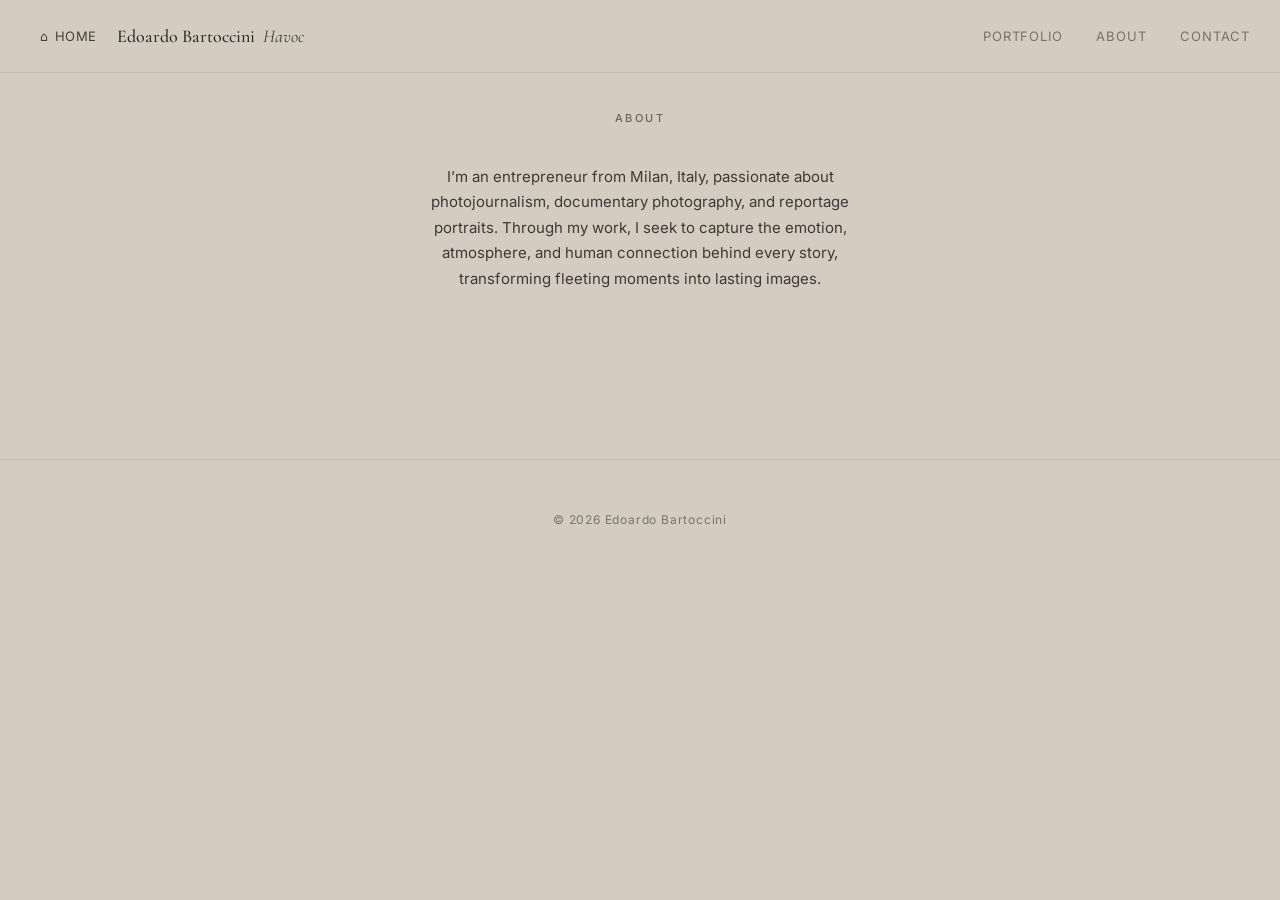
==== static/html/about.html @ f5fffda4 "Update projects overview and remove Beside Human Eye Co-authored-by: Copilot <223556219+Copilot@user" ====
<!DOCTYPE html>
<html lang="en">
<head>
    <meta charset="UTF-8">
    <meta name="viewport" content="width=device-width, initial-scale=1.0">
    <title>About — Edoardo Bartoccini</title>
    <link rel="preconnect" href="https://fonts.googleapis.com">
    <link rel="preconnect" href="https://fonts.gstatic.com" crossorigin>
    <link href="https://fonts.googleapis.com/css2?family=Cormorant+Garamond:ital,wght@0,400;0,500;1,400&family=Inter:wght@400;500&display=swap" rel="stylesheet">
    <link rel="stylesheet" href="../css/main.css">
</head>
<body>
<header>
    <div class="logo-wrap">
        <a class="home-mark" href="../../index.html" aria-label="Return to the home screen" title="Return to the home screen"><span aria-hidden="true">⌂</span><span>Home</span></a>
        <a class="logo" href="../../index.html">Edoardo Bartoccini <em>Havoc</em></a>
    </div>
    <nav>
        <div class="portfolio-dropdown">
            <button class="portfolio-toggle" type="button" aria-expanded="false" aria-controls="portfolio-menu">Portfolio</button>
            <ul class="portfolio-menu" id="portfolio-menu" hidden>
                <li><a href="projects.html">All Projects</a></li>
                <li><a href="reportage.html">Reportage</a></li>
                <li><a href="liminalis.html">Liminalis</a></li>
            </ul>
        </div>
        <a href="about.html">About</a>
        <a href="contacts.html">Contact</a>
    </nav>
</header>
<main>
    <section id="about" class="section active">
        <h2 class="section-title">About</h2>
        <div class="content">
            <p>I’m an entrepreneur from Milan, Italy, passionate about photojournalism, documentary photography, and reportage portraits. Through my work, I seek to capture the emotion, atmosphere, and human connection behind every story, transforming fleeting moments into lasting images.</p>
        </div>
    </section>
</main>
<footer>© 2026 Edoardo Bartoccini</footer>
<script src="../javascript/main.js"></script>
</body>
</html>
---- static/css/main.css ----
@import url('https://fonts.googleapis.com/css2?family=Cormorant+Garamond:ital,wght@0,400;0,500;1,400&family=Inter:wght@400;500&display=swap');

* {
    margin: 0;
    padding: 0;
    box-sizing: border-box;
}

body {
    font-family: 'Inter', system-ui, sans-serif;
    background: #d4ccc0;
    color: #2a2724;
    line-height: 1.6;
}

header {
    position: fixed;
    top: 0;
    left: 0;
    right: 0;
    background: rgba(212, 204, 192, .96);
    backdrop-filter: blur(12px);
    border-bottom: 1px solid #c4bbb0;
    z-index: 100;
    padding: 18px 30px;
    display: flex;
    justify-content: space-between;
    align-items: center;
}

.logo-wrap {
    display: flex;
    align-items: center;
    gap: 10px;
}

.home-mark {
    display: inline-flex;
    align-items: center;
    justify-content: center;
    gap: 6px;
    min-width: 36px;
    height: 36px;
    padding: 0 10px;
    font-size: 13px;
    color: #2a2724;
    opacity: .85;
    cursor: pointer;
    transition: opacity .2s ease;
    line-height: 1;
    letter-spacing: .5px;
    text-transform: uppercase;
    text-decoration: none;
}

.home-mark:hover {
    opacity: 1;
}

.home-mark:focus-visible {
    outline: 2px solid currentColor;
    outline-offset: 3px;
}

.logo {
    font-family: 'Cormorant Garamond', serif;
    font-size: 18px;
    font-weight: 500;
    cursor: pointer;
    text-decoration: none;
    color: inherit;
}

.logo em {
    font-style: italic;
    font-weight: 400;
    opacity: .85;
    margin-left: 4px;
}

        nav {
            display: flex;
            flex-wrap: wrap;
            align-items: center;
            justify-content: flex-end;
            gap: 8px 0;
        }

        nav a,
        .portfolio-toggle {
            color: #2a2724;
            text-decoration: none;
            font-size: 13px;
            margin-left: 34px;
            opacity: .55;
            letter-spacing: .8px;
            text-transform: uppercase;
            cursor: pointer;
            transition: opacity .3s;
            font-family: inherit;
        }

        nav a:hover,
        .portfolio-toggle:hover {
            opacity: 1
        }

        .portfolio-dropdown {
            min-width: 0;
        }

        .portfolio-toggle {
            padding: 0;
            border: 0;
            background: transparent;
        }

        .portfolio-toggle:focus-visible,
        nav a:focus-visible {
            outline: 2px solid currentColor;
            outline-offset: 4px;
        }

        .portfolio-menu {
            list-style: none;
            padding: 6px 0 0;
        }

        .portfolio-menu a {
            display: inline-block;
            margin: 0;
            padding: 8px 0;
            transition: opacity .2s ease, transform .2s ease;
        }

        .portfolio-menu a:hover {
            transform: translateX(3px);
        }

        main {
            max-width: 920px;
            margin: 0 auto;
            padding: 110px 24px 80px
        }

        .section {
            display: none
        }

        .section.active {
            display: block
        }

        .home {
            text-align: center;
            padding: 20px 0 30px
        }

        .home .big {
            font-family: 'Cormorant Garamond', serif;
            font-size: 42px;
            font-weight: 400;
            letter-spacing: -1px;
            margin-bottom: 60px;
            line-height: 1.1
        }

        .home .phrase {
            font-family: 'Cormorant Garamond', serif;
            font-size: 19px;
            max-width: 460px;
            margin: 0 auto 50px;
            line-height: 1.55;
            opacity: .9
        }

        .home .bottom {
            margin-top: 70px
        }

        .home .name {
            font-size: 13px;
            letter-spacing: 3px;
            text-transform: uppercase;
            opacity: .55;
            margin-bottom: 6px
        }

        .home .sub {
            font-size: 12px;
            color: #5e5953;
            letter-spacing: 1.5px;
            text-transform: uppercase
        }

        .home .portfolio-link {
            display: inline-flex;
            align-items: center;
            justify-content: center;
            margin: 38px auto 0;
            padding: 11px 24px;
            border: 1px solid #2a2724;
            border-radius: 5px;
            color: #fff;
            background: #2a2724;
            text-decoration: none;
            font-size: 12px;
            letter-spacing: 1.2px;
            text-transform: uppercase;
            transition: color .25s ease, background-color .25s ease, border-color .25s ease;
        }

        .home .portfolio-link:hover,
        .home .portfolio-link:focus-visible {
            color: #2a2724;
            background: transparent;
            border-color: #2a2724;
        }

        .section-title {
            font-size: 11px;
            font-weight: 500;
            letter-spacing: 2.5px;
            text-transform: uppercase;
            color: #6b655e;
            margin-bottom: 36px;
            text-align: center
        }

        .back-link,
        .back-to-projects {
            display: inline-flex;
            align-items: center;
            gap: 8px;
            min-height: 44px;
            margin-bottom: 14px;
            padding: 10px 14px;
            color: #6b655e;
            font-size: 12px;
            letter-spacing: .5px;
            text-decoration: none;
            transition: color .2s ease;
        }

        .back-link span,
        .back-to-projects span {
            font-size: 17px;
            line-height: 1;
            transition: transform .2s ease;
        }

        .back-link:hover,
        .back-link:focus-visible,
        .back-to-projects:hover,
        .back-to-projects:focus-visible {
            color: #2a2724;
        }

        .back-link:hover span,
        .back-link:focus-visible span,
        .back-to-projects:hover span,
        .back-to-projects:focus-visible span {
            transform: translateX(-3px);
        }

        .project-list {
            display: grid;
            grid-template-columns: repeat(auto-fit, minmax(min(100%, 220px), 1fr));
            gap: 16px;
        }

        .project-item {
            display: flex;
            min-height: 150px;
            align-items: flex-end;
            justify-content: space-between;
            gap: 16px;
            padding: 22px;
            border: 1px solid #bfb6aa;
            background: rgba(255, 255, 255, .12);
            font-family: 'Cormorant Garamond', serif;
            font-size: 25px;
            color: #2a2724;
            cursor: pointer;
            text-decoration: none;
            transition: background .25s ease, border-color .25s ease, transform .25s ease;
        }

        .project-item:hover {
            background: rgba(255, 255, 255, .3);
            border-color: #8f877d;
            transform: translateY(-3px);
        }

        .project-name {
            line-height: 1.15;
        }

        .project-arrow {
            font-family: 'Inter', system-ui, sans-serif;
            font-size: 16px;
            transition: transform .25s ease;
        }

        .project-item:hover .project-arrow,
        .project-item:focus-visible .project-arrow {
            transform: translate(3px, -3px);
        }

        .project-item:focus-visible {
            outline: 2px solid currentColor;
            outline-offset: 3px;
        }

        .project-gallery {
            display: none
        }

        .project-gallery.active {
            display: block
        }

        .back {
            display: inline-block;
            margin-bottom: 28px;
            font-size: 13px;
            color: #6b655e;
            cursor: pointer;
            letter-spacing: .5px
        }

        .back:hover {
            color: #2a2724
        }

        .slider-wrap {
            position: relative
        }

        .slider {
            display: flex;
            overflow-x: auto;
            scroll-snap-type: x mandatory;
            -webkit-overflow-scrolling: touch;
            gap: 28px;
            padding: 10px 0 30px;
            scrollbar-width: none
        }

        .slider::-webkit-scrollbar {
            display: none
        }

        .slide {
            flex: 0 0 auto;
            width: min(82vw, 680px);
                    scroll-snap-align: center;
                    /* center slide content so images don't stretch full height */
                    display: flex;
                    align-items: center;
                    justify-content: center;
                }

                /* Moments gallery: show one image at a time and keep it vertically bounded */
                #the-moments-slider {
                    gap: 0;
                    padding-bottom: 16px;
                    overflow: hidden;
                }

                #the-moments-slider .slide {
                    flex: 0 0 100%;
                    width: 100%;
                    min-width: 100%;
                    max-width: 100%;
                    scroll-snap-align: start;
                    display: flex;
                                    flex-direction: column; /* stack image and caption vertically */
                                    align-items: center;
                                    justify-content: center;
                                    gap: 18px;
                                    padding: 18px 0;
                                }

                /* constrain images so they never exceed the viewport height and avoid vertical scrolling */
                .slide img {
                    max-height: 70vh;
                    width: auto;
                    max-width: 100%;
                    display: block;
                    cursor: pointer;
                    border-radius: 0;
                    object-fit: contain;
                }

                /* For other galleries keep a sane maximum height as well */
                .slider .slide img {
                    max-height: 60vh;
                }

        .slide .caption {
            font-size: 13px;
            color: #5e5953;
                    margin-top: 0;
            letter-spacing: .3px;
            line-height: 1.5;
                    text-align: center;
                    padding: 0 8px;
                    max-width: 760px;
                }

        .arrow {
            position: absolute;
                    top: 50%;
            transform: translateY(-50%);
            width: 28px;
            height: 28px;
                    border: 1px solid rgba(42, 39, 36, .2);
                    background: rgba(212, 204, 192, .88);
            color: #2a2724;
            font-size: 22px;
            line-height: 1;
            cursor: pointer;
            display: flex;
            align-items: center;
            justify-content: center;
            transition: all .25s;
                    z-index: 10;
            padding: 0;
            border-radius: 50%;
                    backdrop-filter: blur(3px);
                    box-shadow: 0 2px 8px rgba(42, 39, 36, .08);
                }

                .arrow:hover {
                    background: rgba(42, 39, 36, .94);
                    color: #d4ccc0;
                    border-color: rgba(42, 39, 36, .94)
                }

                .arrow.left {
                    left: -64px;
                }

                .arrow.right {
                    right: -64px;
                }

        .lightbox {
            display: none;
            position: fixed;
            inset: 0;
            background: rgba(25, 22, 18, .95);
            z-index: 1000;
            justify-content: center;
            align-items: center;
           cursor: zoom-out;
           padding: 30px;
                }

                .lightbox.active {
           display: flex;
                }

                .lightbox-inner {
           position: relative;
           max-width: 96vw;
           max-height: 96vh;
           display: flex;
           flex-direction: column;
           align-items: center;
           justify-content: center;
           gap: 12px;
                }

                .lightbox img {
           max-width: 100%;
           max-height: 86vh;
           object-fit: contain;
           box-shadow: 0 12px 40px rgba(0,0,0,0.6);
           border-radius: 2px;
                }

                .lightbox-close {
           position: absolute;
           top: -10px;
           right: -10px;
           background: rgba(255,255,255,0.95);
           border: none;
           width: 34px;
           height: 34px;
           border-radius: 50%;
           font-size: 18px;
           cursor: pointer;
           box-shadow: 0 6px 20px rgba(0,0,0,0.35);
                }

                .lightbox-caption {
           color: #dcd6cf;
           font-size: 14px;
           max-width: 920px;
           text-align: center;
           opacity: 0.95;
                }

        .content {
            max-width: 440px;
            margin: 0 auto;
            text-align: center
        }

        .projects-content {
            max-width: none;
            text-align: left;
        }

        .content p {
            font-size: 15px;
            color: #3d3934;
            margin-bottom: 18px;
            line-height: 1.7
        }

        .content .detail {
            font-size: 13.5px;
            color: #5e5953;
            margin-top: 32px;
            line-height: 1.9
        }

        .content a {
            color: #2a2724;
            text-decoration: none;
            border-bottom: 1px solid #b5ada2;
            font-size: 14.5px;
            margin: 0 10px;
            transition: border-color .3s
        }

        .content a:hover {
            border-color: #2a2724
        }

        footer {
            text-align: center;
            padding: 50px 28px 40px;
            font-size: 12px;
            color: #7a746c;
            border-top: 1px solid #c4bbb0;
            margin-top: 70px;
            letter-spacing: .8px
        }

        @media(max-width:700px) {
            header {
                padding: 15px 18px
            }

            nav a,
            .portfolio-toggle {
                margin-left: 16px;
                font-size: 12px;
                min-height: 36px;
            }

            .portfolio-dropdown {
                display: flex;
                flex-direction: column;
                align-items: flex-start;
            }

            .portfolio-menu {
                padding: 0 0 0 16px;
            }

            main {
                padding: 95px 16px 60px
            }

            .home .big {
                font-size: 32px;
                margin-bottom: 40px
            }

            .home .phrase {
                font-size: 17px
            }

            .home .portfolio-link {
                margin-top: 30px;
                padding: 12px 22px;
                font-size: 11px;
                letter-spacing: 1px;
            }

            .project-item {
                min-height: 120px;
                padding: 18px;
                font-size: 22px;
            }

            .arrow {
                width: 28px;
                height: 28px;
                font-size: 18px
            }

            .arrow.left {
                left: 6px
            }

            .arrow.right {
                right: 6px
            }

            .slide {
                width: 88vw
            }
        }
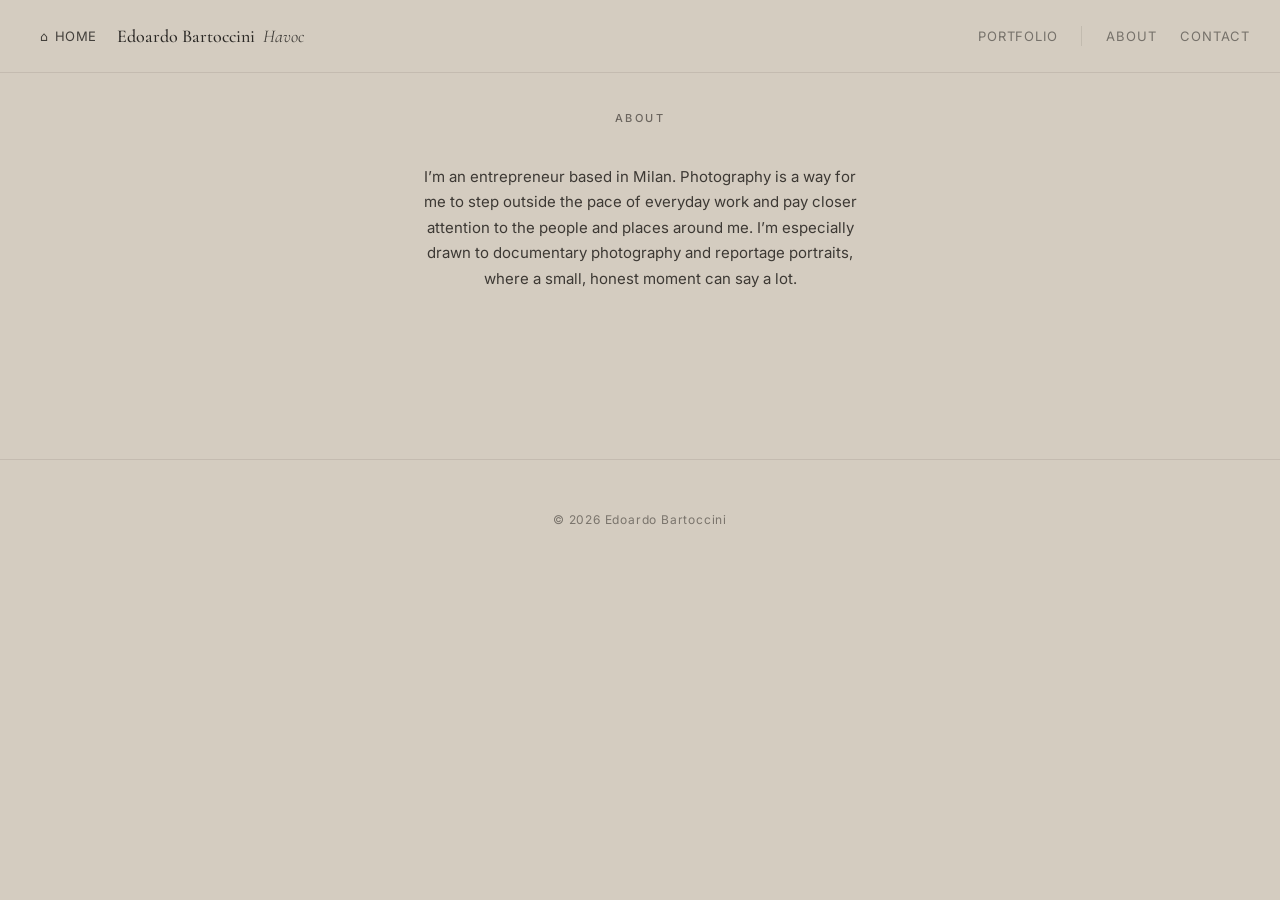
==== commit 811d9742: "Update About page copy Co-authored-by: Copilot <223556219+Copilot@users.noreply.github.com>" ====
--- a/static/html/about.html
+++ b/static/html/about.html
@@ -20,8 +20,6 @@
             <button class="portfolio-toggle" type="button" aria-expanded="false" aria-controls="portfolio-menu">Portfolio</button>
             <ul class="portfolio-menu" id="portfolio-menu" hidden>
                 <li><a href="projects.html">All Projects</a></li>
-                <li><a href="reportage.html">Reportage</a></li>
-                <li><a href="liminalis.html">Liminalis</a></li>
             </ul>
         </div>
         <a href="about.html">About</a>
@@ -32,7 +30,7 @@
     <section id="about" class="section active">
         <h2 class="section-title">About</h2>
         <div class="content">
-            <p>I’m an entrepreneur from Milan, Italy, passionate about photojournalism, documentary photography, and reportage portraits. Through my work, I seek to capture the emotion, atmosphere, and human connection behind every story, transforming fleeting moments into lasting images.</p>
+            <p>I’m an entrepreneur based in Milan. Photography is a way for me to step outside the pace of everyday work and pay closer attention to the people and places around me. I’m especially drawn to documentary photography and reportage portraits, where a small, honest moment can say a lot.</p>
         </div>
     </section>
 </main>
--- a/static/css/main.css
+++ b/static/css/main.css
@@ -109,6 +109,16 @@
             min-width: 0;
         }
 
+        nav > .portfolio-dropdown + a {
+            margin-left: 24px;
+            padding-left: 24px;
+            border-left: 1px solid #b5ada2;
+        }
+
+        nav > .portfolio-dropdown + a + a {
+            margin-left: 24px;
+        }
+
         .portfolio-toggle {
             padding: 0;
             border: 0;
@@ -152,8 +162,10 @@
         }
 
         .home {
+            position: relative;
             text-align: center;
-            padding: 20px 0 30px
+            padding: 20px 0 90px;
+            min-height: calc(100vh - 180px);
         }
 
         .home .big {
@@ -175,7 +187,12 @@
         }
 
         .home .bottom {
-            margin-top: 70px
+            position: absolute;
+            top: 24px;
+            right: 0;
+            bottom: auto;
+            margin-top: 0;
+            text-align: right;
         }
 
         .home .name {
@@ -183,7 +200,14 @@
             letter-spacing: 3px;
             text-transform: uppercase;
             opacity: .55;
-            margin-bottom: 6px
+            margin-bottom: 6px;
+        }
+
+        .home .name em {
+            font-style: normal;
+            letter-spacing: 2px;
+            margin-left: 8px;
+            font-weight: 600;
         }
 
         .home .sub {
@@ -214,6 +238,37 @@
         .home .portfolio-link:focus-visible {
             color: #2a2724;
             background: transparent;
+            border-color: #2a2724;
+        }
+
+        .home-actions {
+            display: flex;
+            flex-direction: column;
+            align-items: center;
+            gap: 10px;
+            margin-top: 18px;
+        }
+
+        .home-secondary-link {
+            display: inline-flex;
+            align-items: center;
+            justify-content: center;
+            min-width: 110px;
+            padding: 8px 18px;
+            border: 1px solid rgba(42, 39, 36, .35);
+            border-radius: 999px;
+            background: rgba(255, 255, 255, .08);
+            color: #2a2724;
+            text-decoration: none;
+            font-size: 11px;
+            letter-spacing: 1.4px;
+            text-transform: uppercase;
+            transition: background .2s ease, border-color .2s ease, opacity .2s ease;
+        }
+
+        .home-secondary-link:hover,
+        .home-secondary-link:focus-visible {
+            background: rgba(255, 255, 255, .18);
             border-color: #2a2724;
         }
 
@@ -551,46 +606,181 @@
             letter-spacing: .8px
         }
 
+        @media (min-width:701px) and (max-width:800px) {
+            .arrow.left {
+                left: 8px;
+            }
+
+            .arrow.right {
+                right: 8px;
+            }
+        }
+
         @media(max-width:700px) {
             header {
-                padding: 15px 18px
+                position: sticky;
+                flex-direction: column;
+                align-items: stretch;
+                gap: 8px;
+                padding: 10px 16px;
+            }
+
+            .logo-wrap {
+                width: 100%;
+                min-width: 0;
+                gap: 0;
+                justify-content: flex-end;
+            }
+
+            .home-mark {
+                flex-shrink: 0;
+                padding: 0 8px;
+                font-size: 12px;
+                opacity: .95;
+                position: relative;
+                padding-right: 10px;
+            }
+
+            .home-mark::after {
+                content: "";
+                position: absolute;
+                top: 50%;
+                right: 0;
+                width: 1px;
+                height: 18px;
+                background: rgba(42, 39, 36, 0.35);
+                transform: translateY(-50%);
+            }
+
+            .logo {
+                min-width: 0;
+                margin-left: 10px;
+                font-size: 17px;
+                white-space: nowrap;
+                text-align: right;
+            }
+
+            nav {
+                width: 100%;
+                flex-wrap: wrap;
+                align-items: flex-start;
+                justify-content: flex-start;
+                gap: 0 14px;
             }
 
             nav a,
             .portfolio-toggle {
-                margin-left: 16px;
-                font-size: 12px;
-                min-height: 36px;
+                display: inline-flex;
+                align-items: center;
+                margin: 0;
+                font-size: 13px;
+                min-height: 44px;
+                opacity: .75;
             }
 
             .portfolio-dropdown {
                 display: flex;
                 flex-direction: column;
                 align-items: flex-start;
+                flex: 0 0 auto;
+            }
+
+            nav > .portfolio-dropdown + a {
+                margin-left: 0;
+                padding-left: 14px;
+            }
+
+            nav > .portfolio-dropdown + a + a {
+                margin-left: 0;
             }
 
             .portfolio-menu {
-                padding: 0 0 0 16px;
+                padding: 0 0 4px 8px;
+            }
+
+            .portfolio-menu a {
+                min-height: 44px;
+                padding: 10px 0;
             }
 
             main {
-                padding: 95px 16px 60px
+                padding: 32px 16px 52px;
+            }
+
+            .section-title {
+                margin-bottom: 28px;
+                font-size: 12px;
+                color: #5e5953;
             }
 
             .home .big {
-                font-size: 32px;
-                margin-bottom: 40px
+                font-size: 34px;
+                margin-bottom: 32px;
+            }
+
+            .home {
+                padding: 8px 0 88px;
+                min-height: calc(100vh - 150px);
             }
 
             .home .phrase {
-                font-size: 17px
+                font-size: 18px;
+                margin-bottom: 36px;
+                opacity: 1;
+            }
+
+            .home .bottom {
+                position: static;
+                margin-top: 28px;
+                text-align: center;
+            }
+
+            .home .name {
+                font-size: 12px;
+                opacity: .75;
+                letter-spacing: 2px;
+            }
+
+            .home .sub {
+                font-size: 11px;
+                color: #4f4a45;
             }
 
             .home .portfolio-link {
-                margin-top: 30px;
+                margin-top: 24px;
                 padding: 12px 22px;
-                font-size: 11px;
+                font-size: 12px;
                 letter-spacing: 1px;
+            }
+
+            .home-actions {
+                margin-top: 14px;
+            }
+
+            .home-secondary-link {
+                min-width: 0;
+                width: min(180px, 76vw);
+                padding: 9px 14px;
+                font-size: 10px;
+                letter-spacing: 1.2px;
+            }
+
+            .back-link,
+            .back-to-projects {
+                min-height: 44px;
+                margin: 0 0 14px -8px;
+                padding: 4px 8px;
+                gap: 8px;
+                font-size: 13px;
+                color: #3d3934;
+            }
+
+            .back-link span,
+            .back-to-projects span {
+                position: relative;
+                top: -1px;
+                font-size: 19px;
+                font-weight: 500;
             }
 
             .project-item {
@@ -599,21 +789,50 @@
                 font-size: 22px;
             }
 
+            .slider {
+                gap: 16px;
+            }
+
+            #the-moments-slider .slide {
+                min-width: 100%;
+                padding: 12px 0;
+                gap: 14px;
+            }
+
+            #the-moments-slider .slide img,
+            .slider .slide img {
+                max-height: 52vh;
+            }
+
+            .slide .caption {
+                font-size: 13px;
+                color: #4f4a45;
+                padding: 0 26px;
+            }
+
             .arrow {
                 width: 28px;
                 height: 28px;
-                font-size: 18px
+                font-size: 18px;
+                top: 42%;
             }
 
             .arrow.left {
-                left: 6px
+                left: 4px;
             }
 
             .arrow.right {
-                right: 6px
+                right: 4px;
             }
 
             .slide {
-                width: 88vw
+                width: calc(100vw - 48px);
+            }
+
+            footer {
+                margin-top: 44px;
+                padding: 32px 18px 28px;
+                font-size: 13px;
+                color: #625c55;
             }
         }
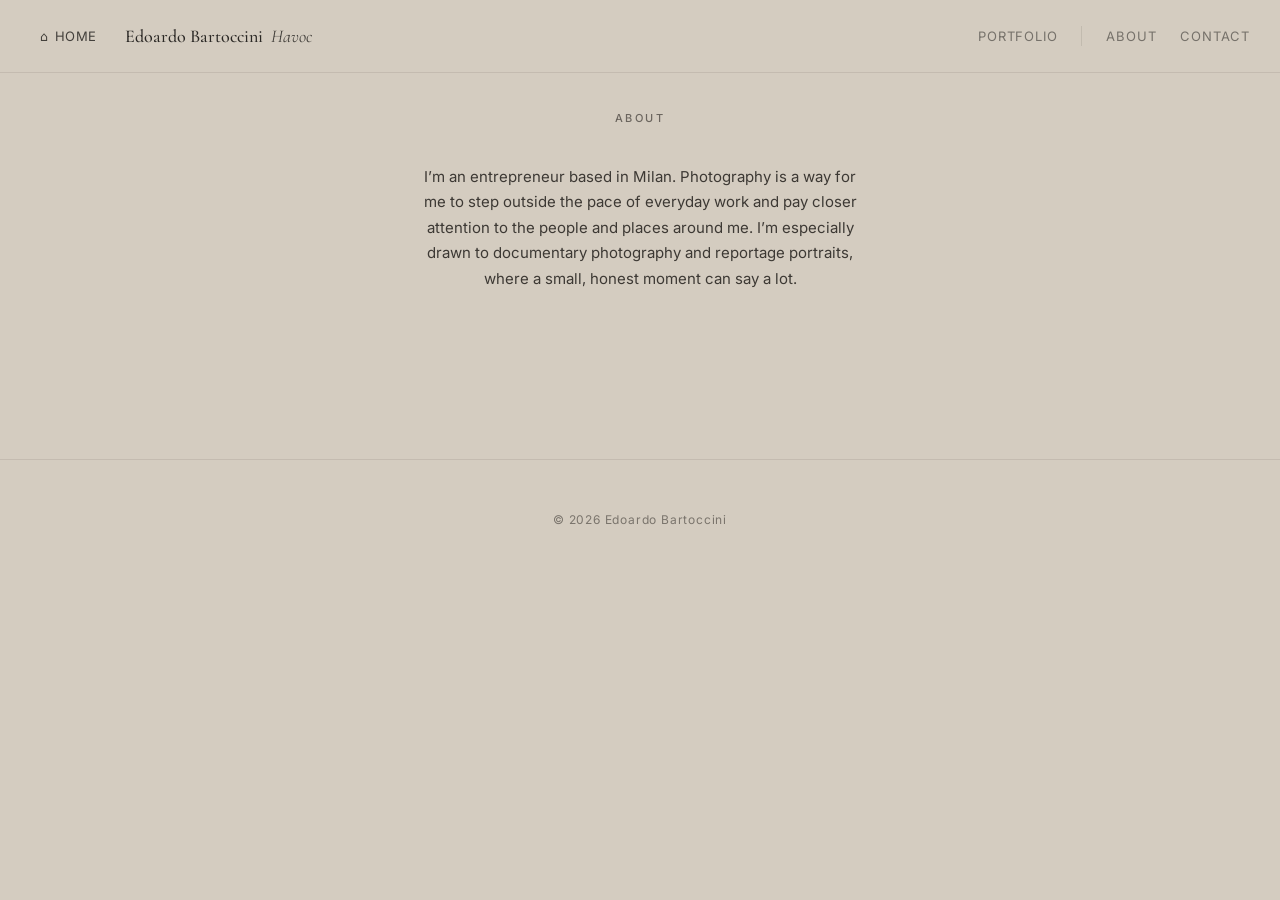
==== commit 6ed48c9c: "Fix projects page to show categories and repair navigation Co-authored-by: Copilot <223556219+Copilo" ====
--- a/static/html/about.html
+++ b/static/html/about.html
@@ -19,7 +19,12 @@
         <div class="portfolio-dropdown">
             <button class="portfolio-toggle" type="button" aria-expanded="false" aria-controls="portfolio-menu">Portfolio</button>
             <ul class="portfolio-menu" id="portfolio-menu" hidden>
-                <li><a href="projects.html">All Projects</a></li>
+                <li><a href="reportage.html">Reportage</a>
+                    <ul><li><a href="liminalis.html">Liminalis</a></li></ul>
+                </li>
+                <li><a href="personal-work.html">Personal Work</a>
+                    <ul><li><a href="the-moments.html">The Moments</a></li></ul>
+                </li>
             </ul>
         </div>
         <a href="about.html">About</a>
--- a/static/css/main.css
+++ b/static/css/main.css
@@ -31,7 +31,7 @@
 .logo-wrap {
     display: flex;
     align-items: center;
-    gap: 10px;
+    gap: 18px;
 }
 
 .home-mark {
@@ -106,6 +106,7 @@
         }
 
         .portfolio-dropdown {
+            position: relative;
             min-width: 0;
         }
 
@@ -132,8 +133,34 @@
         }
 
         .portfolio-menu {
+            position: absolute;
+            top: 100%;
+            left: 0;
+            z-index: 110;
+            display: none;
+            min-width: 210px;
             list-style: none;
-            padding: 6px 0 0;
+            padding: 8px 14px;
+            background: #d4ccc0;
+            border: 1px solid #c4bbb0;
+            box-shadow: 0 8px 18px rgba(42, 39, 36, .12);
+        }
+
+        .portfolio-menu li {
+            position: relative;
+            list-style: none;
+        }
+
+        .portfolio-menu li > ul {
+            position: absolute;
+            top: 0;
+            left: 100%;
+            display: none;
+            min-width: 170px;
+            padding: 8px 14px;
+            background: #d4ccc0;
+            border: 1px solid #c4bbb0;
+            box-shadow: 0 8px 18px rgba(42, 39, 36, .12);
         }
 
         .portfolio-menu a {
@@ -147,6 +174,18 @@
             transform: translateX(3px);
         }
 
+        @media (min-width: 701px) {
+            .portfolio-dropdown:hover > .portfolio-menu,
+            .portfolio-dropdown:focus-within > .portfolio-menu {
+                display: block;
+            }
+
+            .portfolio-menu li:hover > ul,
+            .portfolio-menu li:focus-within > ul {
+                display: block;
+            }
+        }
+
         main {
             max-width: 920px;
             margin: 0 auto;
@@ -162,10 +201,8 @@
         }
 
         .home {
-            position: relative;
             text-align: center;
-            padding: 20px 0 90px;
-            min-height: calc(100vh - 180px);
+            padding: 20px 0 30px
         }
 
         .home .big {
@@ -187,12 +224,7 @@
         }
 
         .home .bottom {
-            position: absolute;
-            top: 24px;
-            right: 0;
-            bottom: auto;
-            margin-top: 0;
-            text-align: right;
+            margin-top: 70px
         }
 
         .home .name {
@@ -200,14 +232,11 @@
             letter-spacing: 3px;
             text-transform: uppercase;
             opacity: .55;
-            margin-bottom: 6px;
+            margin-bottom: 6px
         }
 
         .home .name em {
-            font-style: normal;
-            letter-spacing: 2px;
-            margin-left: 8px;
-            font-weight: 600;
+            display: none;
         }
 
         .home .sub {
@@ -242,7 +271,7 @@
         }
 
         .home-actions {
-            display: flex;
+            display: none;
             flex-direction: column;
             align-items: center;
             gap: 10px;
@@ -326,11 +355,11 @@
 
         .project-item {
             display: flex;
-            min-height: 150px;
-            align-items: flex-end;
-            justify-content: space-between;
+            min-height: 0;
+            flex-direction: column;
+            align-items: stretch;
             gap: 16px;
-            padding: 22px;
+            padding: 0 0 18px;
             border: 1px solid #bfb6aa;
             background: rgba(255, 255, 255, .12);
             font-family: 'Cormorant Garamond', serif;
@@ -339,6 +368,21 @@
             cursor: pointer;
             text-decoration: none;
             transition: background .25s ease, border-color .25s ease, transform .25s ease;
+        }
+
+        .project-cover {
+            display: block;
+            width: 100%;
+            height: 220px;
+            object-fit: cover;
+        }
+
+        .project-card-label {
+            display: flex;
+            align-items: flex-end;
+            justify-content: space-between;
+            gap: 16px;
+            padding: 0 20px;
         }
 
         .project-item:hover {
@@ -596,6 +640,23 @@
             border-color: #2a2724
         }
 
+        .content .cover-link {
+            display: block;
+            border: 0;
+        }
+
+        .cover-image {
+            display: block;
+            width: 100%;
+            max-height: 60vh;
+            object-fit: cover;
+        }
+
+        .cover-caption {
+            display: block;
+            margin-top: 12px;
+        }
+
         footer {
             text-align: center;
             padding: 50px 28px 40px;
@@ -629,7 +690,7 @@
                 width: 100%;
                 min-width: 0;
                 gap: 0;
-                justify-content: flex-end;
+                justify-content: flex-start;
             }
 
             .home-mark {
@@ -695,7 +756,27 @@
             }
 
             .portfolio-menu {
+                position: static;
+                display: none;
+                min-width: 0;
                 padding: 0 0 4px 8px;
+                border: 0;
+                box-shadow: none;
+                background: transparent;
+            }
+
+            .portfolio-toggle[aria-expanded="true"] + .portfolio-menu {
+                display: block;
+            }
+
+            .portfolio-menu li > ul {
+                position: static;
+                display: block;
+                min-width: 0;
+                padding: 0 0 0 14px;
+                border: 0;
+                box-shadow: none;
+                background: transparent;
             }
 
             .portfolio-menu a {
@@ -723,6 +804,20 @@
                 min-height: calc(100vh - 150px);
             }
 
+            .section.active.home {
+                display: flex;
+                flex-direction: column;
+                align-items: center;
+            }
+
+            .home .big {
+                order: 1;
+            }
+
+            .home .phrase {
+                order: 2;
+            }
+
             .home .phrase {
                 font-size: 18px;
                 margin-bottom: 36px;
@@ -733,6 +828,15 @@
                 position: static;
                 margin-top: 28px;
                 text-align: center;
+                order: 5;
+            }
+
+            .home .name em {
+                display: inline;
+                font-style: normal;
+                letter-spacing: 2px;
+                margin-left: 8px;
+                font-weight: 600;
             }
 
             .home .name {
@@ -751,10 +855,13 @@
                 padding: 12px 22px;
                 font-size: 12px;
                 letter-spacing: 1px;
+                order: 3;
             }
 
             .home-actions {
+                display: flex;
                 margin-top: 14px;
+                order: 4;
             }
 
             .home-secondary-link {
@@ -784,9 +891,17 @@
             }
 
             .project-item {
-                min-height: 120px;
-                padding: 18px;
+                min-height: 0;
+                padding: 0 0 16px;
                 font-size: 22px;
+            }
+
+            .project-cover {
+                height: 180px;
+            }
+
+            .project-card-label {
+                padding: 0 16px;
             }
 
             .slider {
